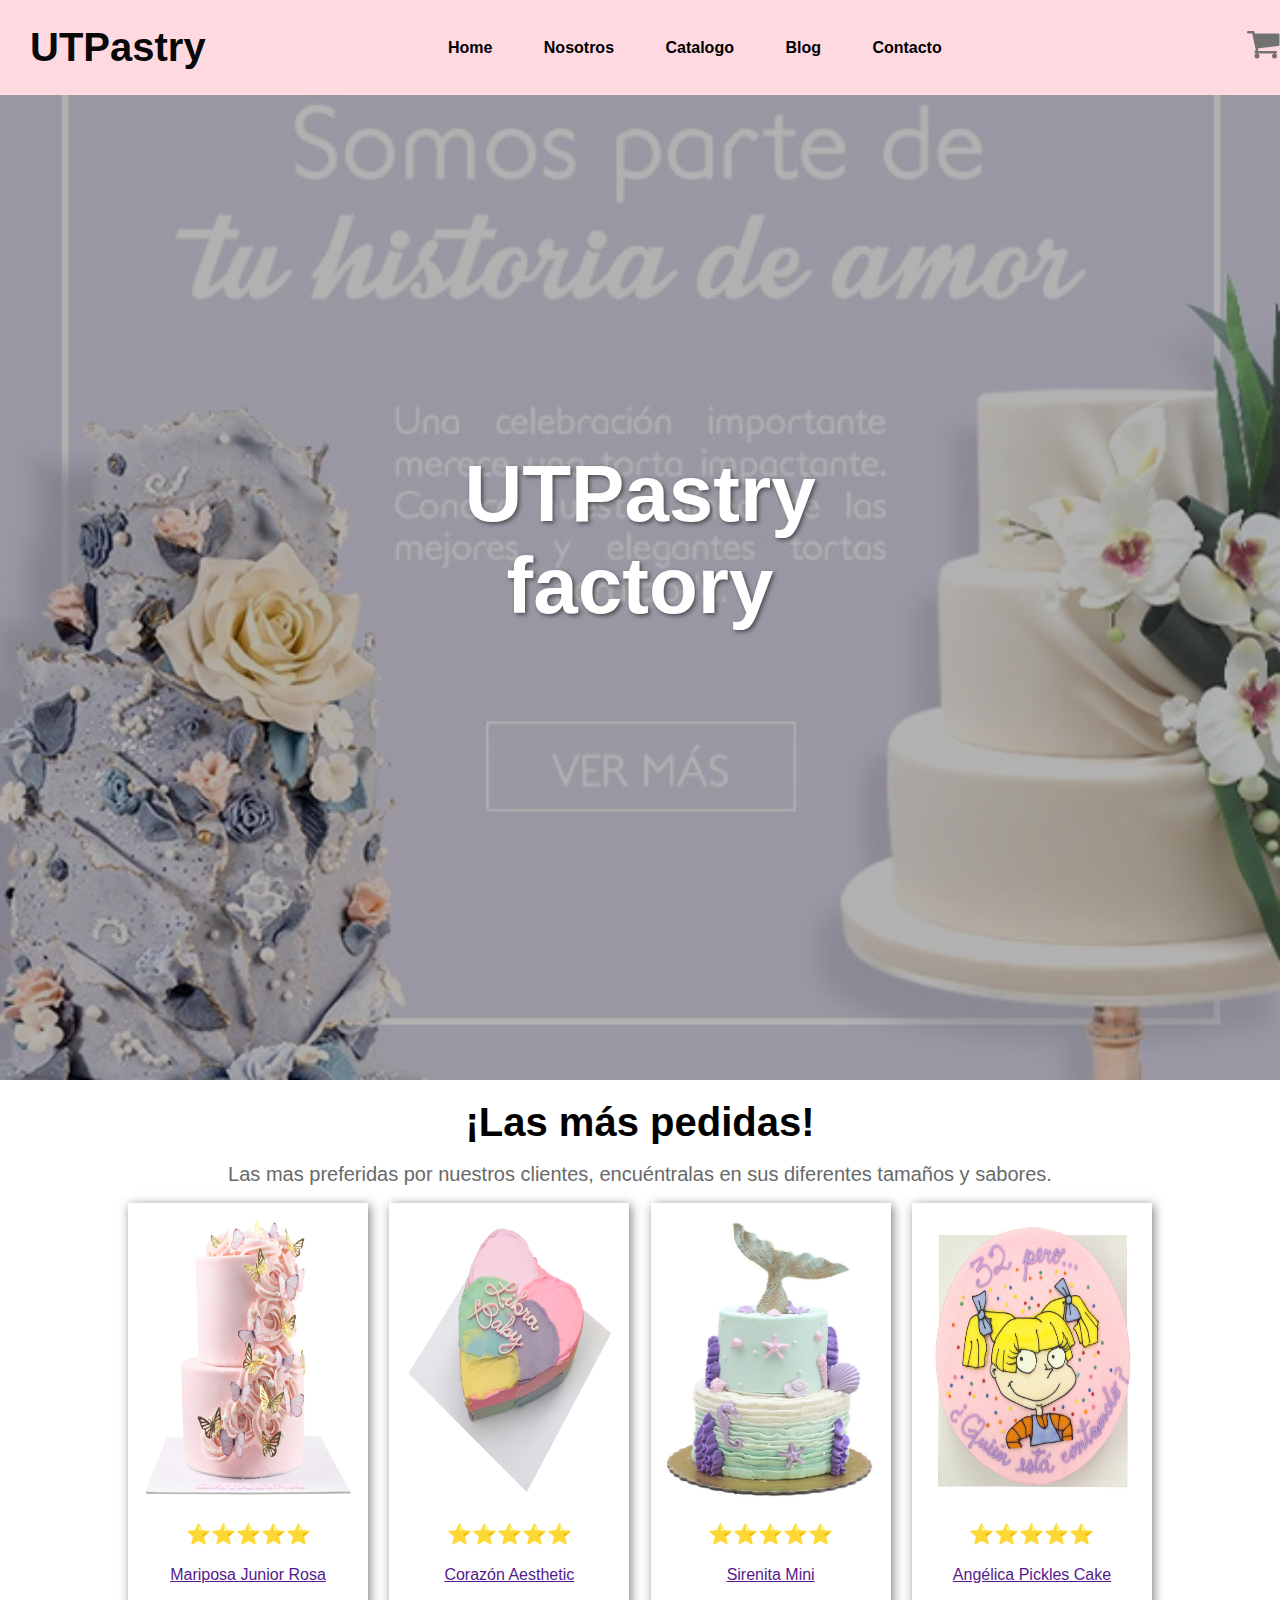
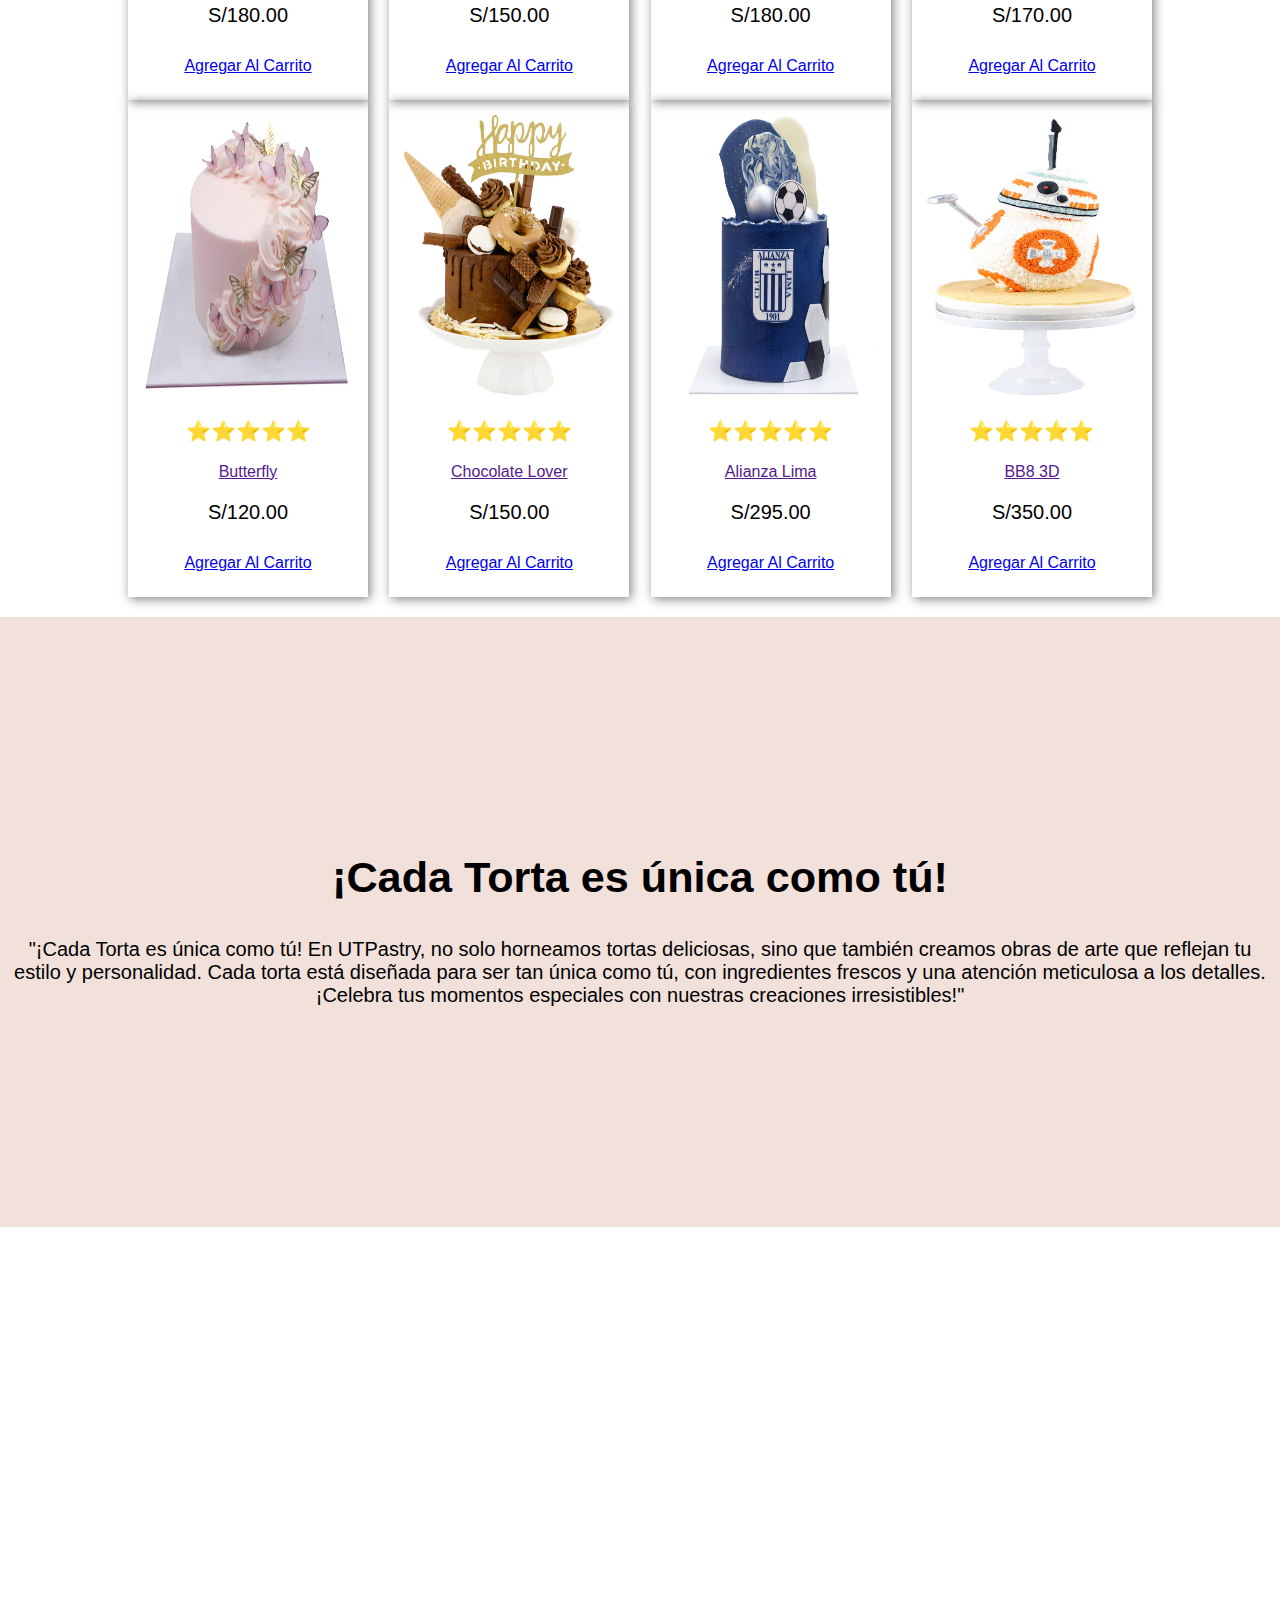
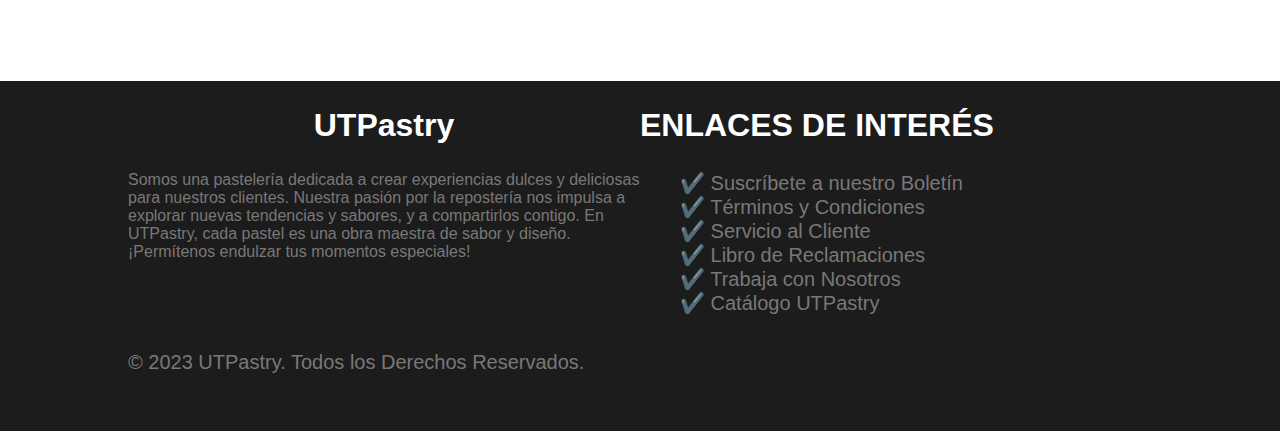
==== index.html @ 8d98a4e3 "first commit" ====
<!DOCTYPE html>
<html lang="es">
<head>
    <meta charset="UTF-8">
    <meta name="viewport" content="width=device-width, initial-scale=1.0">
    <title>UTPastry</title>
    <link rel="stylesheet" href="style.css">
</head>
<body>
    <div id="mensaje"></div>
    <header>
        <div class="container">
            <div><p class="logo">UTPastry</p></div>
            <nav>
                <a href="index.html">Home</a>
                <a href="nostros.html">Nosotros</a>                <a href="catalogo.html">Catalogo</a>
                <a href="blog.html">Blog</a>
                <a href="contacto.html">Contacto</a>
            </nav>
            <div class="two columns u-pull-right">
                <ul>
                    <li class="submenu">
                        <img src="media/cart.png" id="img-carrito"/>
                        <div id="carrito">
                            <table id="lista-carrito" class="u-full-width">
                                <thead>
                                    <tr>
                                        <th>Imagen</th>
                                        <th>Nombre</th>
                                        <th>Precio</th>
                                        <th>Cantidad</th>
                                        <th></th>
                                    </tr>
                                </thead>
                                <tbody></tbody>
                            </table>
    
                            <a href="#" id="vaciar-carrito" class="button u-full-width">Vaciar Carrito</a>
                        </div>
                    </li>
                </ul>
            </div> 
        </div>
    </header> 
    

    <section id="first">
        <div class="container">
            <h1>UTPastry <br>factory</h1>
        </div>
    </section>

    <section id="second">
        <div class="container-second">
            <div id="popular-products">
                <h2>¡Las más pedidas!</h2>
                <br>
                <P>Las mas preferidas por nuestros clientes, encuéntralas en sus diferentes tamaños y sabores.</P>
            </div>
            <nav id="nav-products">
                <div class="caja">
                    <a href="#" class="products">
                        <img src="media/tortas/torta-rosada-mariposas.jpg" alt="" class="cakes">
                    </a>
                    <p>⭐⭐⭐⭐⭐</p>
                    <a href="" class="nombre-torta">Mariposa Junior Rosa</a>
                    <p class="preciaso">S/180.00</p>
                    <a href="#" class="u-full-width button-primary button input agregar-carrito" data-id="1">Agregar Al Carrito</a>
                </div>
                <div class="caja">
                    <a href="#" class="products">
                        <img src="media/tortas/corazon-aestetic.jpg" alt="" class="cakes">
                    </a>
                    <p>⭐⭐⭐⭐⭐</p>
                    <a href="" class="nombre-torta">Corazón Aesthetic</a>
                    <p class="preciaso">S/150.00</p>
                    <a href="#" class="u-full-width button-primary button input agregar-carrito" data-id="2">Agregar Al Carrito</a>
                </div>
                <div class="caja">
                    <a href="#" class="products">
                        <img src="media/tortas/sirenita-mini.jpg" alt="" class="cakes">
                    </a>
                    <p>⭐⭐⭐⭐⭐</p>
                    <a href="" class="nombre-torta">Sirenita Mini</a>
                    <p class="preciaso">S/180.00</p>
                    <a href="#" class="u-full-width button-primary button input agregar-carrito" data-id="3">Agregar Al Carrito</a>
                </div>
                <div class="caja">
                    <a href="#" class="products">
                        <img src="media/tortas/angelica-pickles-cake.jpg" alt="" class="cakes">
                    </a>
                    <p>⭐⭐⭐⭐⭐</p>
                    <a href="" class="nombre-torta">Angélica Pickles Cake</a>
                    <p class="preciaso">S/170.00</p>
                    <a href="#" class="u-full-width button-primary button input agregar-carrito" data-id="4">Agregar Al Carrito</a>
                </div>
                <div class="caja">
                    <a href="#" class="products">
                        <img src="media/tortas/butterfly.jpg" alt="" class="cakes">
                    </a>
                    <p>⭐⭐⭐⭐⭐</p>
                    <a href="" class="nombre-torta">Butterfly</a>
                    <p class="preciaso">S/120.00</p>
                    <a href="#" class="u-full-width button-primary button input agregar-carrito" data-id="5">Agregar Al Carrito</a>
                </div>
                <div class="caja">
                    <a href="#" class="products">
                        <img src="media/tortas/chocolate-lover.jpg" alt="" class="cakes">
                    </a>
                    <p>⭐⭐⭐⭐⭐</p>
                    <a href="" class="nombre-torta">Chocolate Lover</a>
                    <p class="preciaso">S/150.00</p>
                    <a href="#" class="u-full-width button-primary button input agregar-carrito" data-id="6">Agregar Al Carrito</a>
                </div>
                <div class="caja">
                    <a href="#" class="products">
                        <img src="media/tortas/torta-alianza.jpg" alt="" class="cakes">
                    </a>
                    <p>⭐⭐⭐⭐⭐</p>
                    <a href="" class="nombre-torta">Alianza Lima</a>
                    <p class="preciaso">S/295.00</p>
                    <a href="#" class="u-full-width button-primary button input agregar-carrito" data-id="7">Agregar Al Carrito</a>
                </div>
                <div class="caja">
                    <a href="#" class="products">
                        <img src="media/tortas/bb-8.jpg" alt="" class="cakes">
                    </a>
                    <p>⭐⭐⭐⭐⭐</p>
                    <a href="" class="nombre-torta">BB8 3D</a>
                    <p class="preciaso">S/350.00</p>
                    <a href="#" class="u-full-width button-primary button input agregar-carrito" data-id="8">Agregar Al Carrito</a>
                </div>
            </nav>
        </div>
    </section>

    <section id="third">
        <div class="container">
            <div class="img-container"></div>
            <div class="texto">
                <h2>¡Cada Torta es única como tú!</h2>
                <p>"¡Cada Torta es única como tú! En UTPastry, no solo horneamos tortas deliciosas, sino que también creamos obras de arte que reflejan tu estilo y personalidad. Cada torta está diseñada para ser tan única como tú, con ingredientes frescos y una atención meticulosa a los detalles. ¡Celebra tus momentos especiales con nuestras creaciones irresistibles!"</p>
            </div>
        </div>
    </section>

    <section id="map">
        <iframe src="https://www.google.com/maps/embed?pb=!1m18!1m12!1m3!1d15609.383060287677!2d-76.89472409956021!3d-12.019700311437994!2m3!1f0!2f0!3f0!3m2!1i1024!2i768!4f13.1!3m3!1m2!1s0x9105c3c864ac48f5%3A0xed1bde4c798d786e!2sUTP!5e0!3m2!1ses-419!2spe!4v1694564427004!5m2!1ses-419!2spe" width="100%" height="450" style="border:0;" allowfullscreen="" loading="lazy" referrerpolicy="no-referrer-when-downgrade"></iframe>
    </section>

    <footer>
        <div class="container">
            <div id="c1">
                <div id="c1-1">
                    <h2>UTPastry</h2>
                    <p>Somos una pastelería dedicada a crear experiencias dulces y deliciosas para nuestros clientes. Nuestra pasión por la repostería nos impulsa a explorar nuevas tendencias y sabores, y a compartirlos contigo. En UTPastry, cada pastel es una obra maestra de sabor y diseño. ¡Permítenos endulzar tus momentos especiales!</p>
                </div>
                <div id="c1-2">
                    <h2>ENLACES DE INTERÉS</h2>
                    <ul>
                        <li><a href="#">✔️ Suscríbete a nuestro Boletín</a></li>
                        <li><a href="#">✔️ Términos y Condiciones</a></li>
                        <li><a href="#">✔️ Servicio al Cliente</a></li>
                        <li><a href="#">✔️ Libro de Reclamaciones</a></li>
                        <li><a href="#">✔️ Trabaja con Nosotros</a></li>
                        <li><a href="#">✔️ Catálogo UTPastry</a></li>
                    </ul>
                </div>
            </div>
            <div id="c2">
                <p>&copy; 2023 UTPastry. Todos los Derechos Reservados.</p>
            </div>
        </div>
    </footer>

    <script src="js/app.js"></script>
    <script src="menuEffects.js"></script>
    <script src="mensaje.js"></script>
</body>
</html>
---- style.css ----
body{
    font-family: 'Roboto', sans-serif;
    margin: 0;
}

h1{ font-size: 3.5em;
    text-shadow: 2px 2px 4px rgba(0,0,0,0.5);}
h2{ font-size: 2.7em;}
h3{ font-size: 2em;}
p{ font-size: 1.25em;}
ul{ list-style: none;}
li{ font-size: 1.25em;}

button{
    font-size: 1.5em;
    font-weight: bold;
    padding: 10px 30px;
    border-radius: 10px;
    border: 1px solid rgba(0,0,0,0.5);
    box-shadow: 2px 2px 10px rgba(0,0,0,0.5);
    color: white;
    background-color: rosybrown;
}
button:hover{
    background-color: rgb(166, 128, 128)
}
#tortaCantidad{
    font-weight: bold;
}


.submenu {
    position: relative;
}

.submenu #carrito{
    display: none;
}
.submenu:hover #carrito{
    display: block;
    position: absolute;
    right:0;

    top:100%;
    z-index: 1;
    background-color: #FFD9E0;
    padding: 20px;
    min-height: 400px;
    min-width: 300px;
}
.agregar-carrito {
    margin:10px 0;
}
.borrar-curso {
    background-color: red;
    border-radius: 50%;
    padding: 5px 10px;
    text-decoration: none;
    color: white;
    font-weight: bold;
}
.vacio {
    padding: 10px;
    background-color: crimson;
    text-align: center;
    border-radius: 10px;
    color: white;
}

header {
    background-color: #FFD9E0;
    position: fixed;
    top: 0;
    width: 100%;
    z-index: 100;
}

header .logo {
    font-size: 2.5em;
    margin: 0;
    padding: 25px 30px;
    font-weight: bold;
    color: #090909;
}

header .container {
    display: flex;
    flex-direction: row;
    justify-content: space-between;
    align-items: center;
    position: relative;
    z-index: 1;
}

header nav {
    text-align: center;
    padding-bottom: 40px;
    margin-right: 30px;
}
header nav a {
    display: inline-block;
    margin-left: 15px;
    text-decoration: none;
    font-weight: bold;
    color: black;
}

header a {
    padding: 5px 12px;
    text-decoration: none;
    font-weight: bold;
    color: black;
}

header a:hover {
    color: #6F7170;
}

#first{
    display: flex;
    flex-direction: column;
    align-items: center;
    justify-content: center;
    text-align: center;
    height: 90vh;
    background-image: linear-gradient(
        0deg,
        rgba(0,0,0,0.3),
        rgba(0,0,0,0.3)
    )
    ,url(media/fondo3-first.jpg);
    background-repeat: no-repeat;
    background-size: cover;
    background-position: center center;
}
#first h1{
    color: white;
}


/* inicio del codigo reciclado */
#second{
    display: flex;
    justify-content: center;
}

.container-second{
    margin: auto;
    display: flex;
    flex-direction: column;
    width: 80%;
    /* background-color: antiquewhite; */
    padding: 20px;
    justify-content: center;
}

#popular-products{
    /* background-color: darkcyan; */
    display: flex;
    flex-direction: column;
    align-items: center;
}

#popular-products h2{
    font-size: 40px;
    margin: 0;
}

#popular-products p{
    font-size: 20px;
    color: dimgray;
    margin: 0;
    padding-bottom: 17px;

}

#nav-products{
    /* background-color: burlywood; */
    display: flex;
    justify-content: space-between;
    flex-wrap: wrap;
}

.caja{
    display: flex;
    flex-direction: column;
    align-items: center; 
    box-shadow: 2px 2px 10px rgba(0,0,0,0.5);
    padding: 15px;

}   

.cakes{
    height: 280px;
    width: 210px;
}
/* fin del codigo reciclado */



#third .container{
    background-color: #F2E0DB;
    text-align: center;
    padding: 200px 12px;
}

footer{
    background-color: rgb(29,28,28);
    height: 350px;
}
footer p{
    
    color: rgb(120,120,120);
}
footer .container{
    width: 80%;
    margin: auto;
    display: flex;
    flex-direction: column;
}

#c1{
    display: flex;
}
#c1-1{
    width: 50%;
}
#c1-2 li{
    color: rgb(120,120,120);
}
#c1-2 a{
    color: rgb(120,120,120);
    text-decoration: none;
}
#c1 h2{
    text-align: center;
    color: white;
    font-size: 2em;
}
#c1 p{
    font-size: 1em;
}
#c2{
    display: flex;
    justify-content: flex-start;
    background-color: rgb(29,28,28);
}



@media (min-width: 850px){
    header{
        position: fixed;
        width: 100%;
    }

    header .container{
        flex-direction: row;
        justify-content: space-between;
    }
    header nav{
        flex-direction: row;
        padding-bottom: 0;
        padding-right: 30px;
    }
    header nav a{
        justify-content: center;
        padding-right: 20px;
    }
    /* header .logo{
        padding: 0 0 0 20px;
        height: 60px;
    } */


    #first{
        height: 120vh;
        background-position: center bottom;
    }
    #first h1{
        font-size: 5em;
    }
    #first button{
        font-size: 2.5em;
    }
}
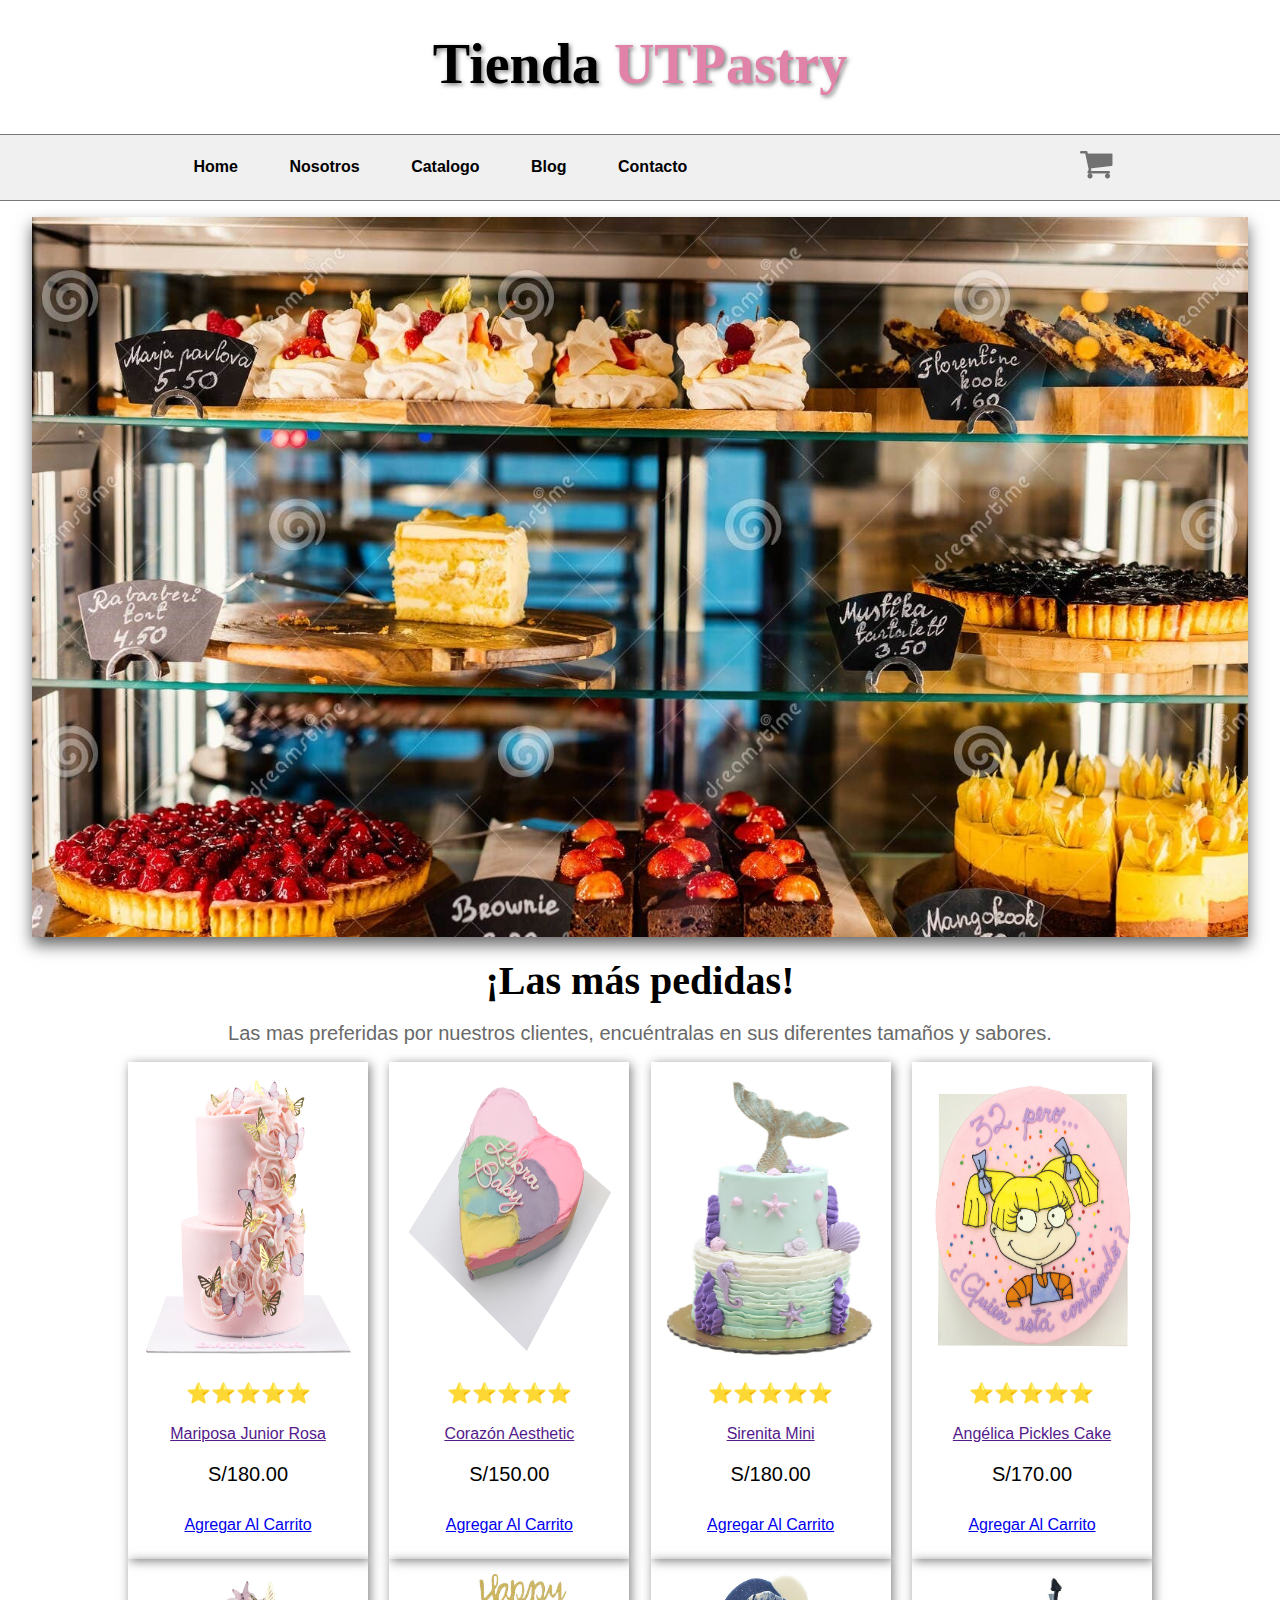
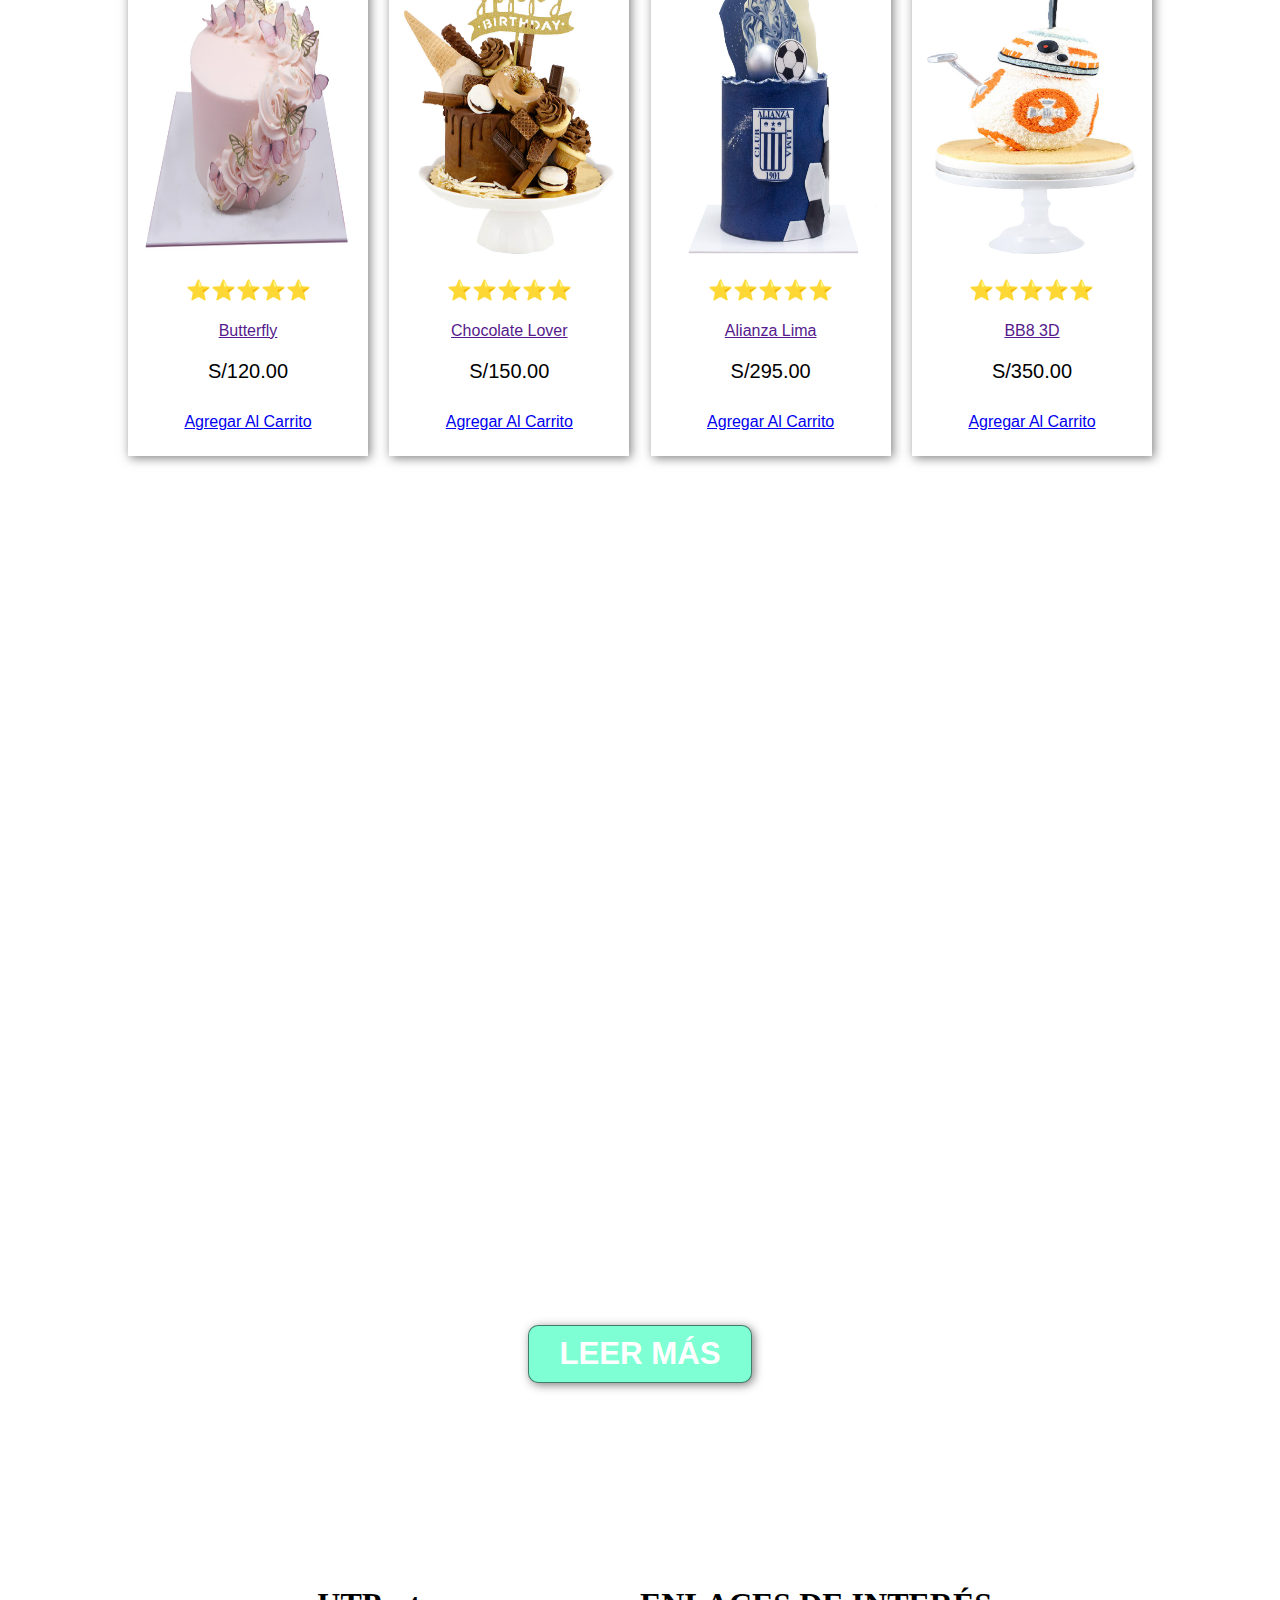
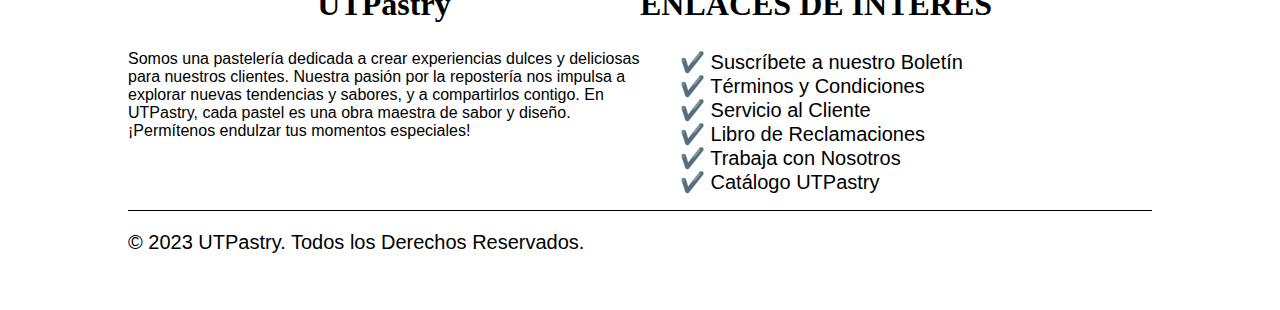
==== commit d098a7dd: "fourth commit" ====
--- a/index.html
+++ b/index.html
@@ -7,13 +7,15 @@
     <link rel="stylesheet" href="style.css">
 </head>
 <body>
-    <div id="mensaje"></div>
     <header>
+        <h1 class="nombre-sitio">Tienda <span> UTPastry </span></h1>
+    </header> 
+    <div id="encabezado">
         <div class="container">
-            <div><p class="logo">UTPastry</p></div>
             <nav>
                 <a href="index.html">Home</a>
-                <a href="nostros.html">Nosotros</a>                <a href="catalogo.html">Catalogo</a>
+                <a href="nostros.html">Nosotros</a>
+                <a href="catalogo.html">Catalogo</a>
                 <a href="blog.html">Blog</a>
                 <a href="contacto.html">Contacto</a>
             </nav>
@@ -41,14 +43,55 @@
                 </ul>
             </div> 
         </div>
-    </header> 
-    
-
-    <section id="first">
-        <div class="container">
-            <h1>UTPastry <br>factory</h1>
-        </div>
-    </section>
+    </div>
+
+    <div id="first">
+        <div class="slides">
+            <div class="slide"><img src="media/exhibicion-1.jpg" alt="Imagen 1"></div>
+            <div class="slide"><img src="media/exhibicion-2.jpg" alt="Imagen 2"></div>
+            <div class="slide"><img src="media/exhibicion-3.jpg" alt="Imagen 3"></div>
+            <div class="slide"><img src="media/panorama-1.jpg" alt="Imagen 3"></div>
+            
+        </div>
+    </div>
+    
+    <script>
+        let currentIndex = 0;
+        const intervalTime = 5000;
+        let slideInterval;
+    
+        function startSlider() {
+            slideInterval = setInterval(() => {
+                nextSlide();
+            }, intervalTime);
+        }
+    
+        function stopSlider() {
+            clearInterval(slideInterval);
+        }
+    
+        function showSlide(index) {
+            const slides = document.querySelector('.slides');
+            const totalSlides = document.querySelectorAll('.slide').length;
+    
+            if (index >= totalSlides) {
+                currentIndex = 0;
+            } else if (index < 0) {
+                currentIndex = totalSlides - 1;
+            } else {
+                currentIndex = index;
+            }
+    
+            const translateValue = -currentIndex * 100 + '%';
+            slides.style.transform = 'translateX(' + translateValue + ')';
+        }
+    
+        function nextSlide() {
+            showSlide(currentIndex + 1);
+        }
+    
+        startSlider();
+    </script>   
 
     <section id="second">
         <div class="container-second">
@@ -133,20 +176,20 @@
             </nav>
         </div>
     </section>
-
-    <section id="third">
-        <div class="container">
-            <div class="img-container"></div>
-            <div class="texto">
-                <h2>¡Cada Torta es única como tú!</h2>
-                <p>"¡Cada Torta es única como tú! En UTPastry, no solo horneamos tortas deliciosas, sino que también creamos obras de arte que reflejan tu estilo y personalidad. Cada torta está diseñada para ser tan única como tú, con ingredientes frescos y una atención meticulosa a los detalles. ¡Celebra tus momentos especiales con nuestras creaciones irresistibles!"</p>
-            </div>
-        </div>
-    </section>
-
     <section id="map">
         <iframe src="https://www.google.com/maps/embed?pb=!1m18!1m12!1m3!1d15609.383060287677!2d-76.89472409956021!3d-12.019700311437994!2m3!1f0!2f0!3f0!3m2!1i1024!2i768!4f13.1!3m3!1m2!1s0x9105c3c864ac48f5%3A0xed1bde4c798d786e!2sUTP!5e0!3m2!1ses-419!2spe!4v1694564427004!5m2!1ses-419!2spe" width="100%" height="450" style="border:0;" allowfullscreen="" loading="lazy" referrerpolicy="no-referrer-when-downgrade"></iframe>
     </section>
+    <section id="third">
+        <div class="container">
+            <div class="texto">
+                <h2>¡Cada Torta es única como tú!</h2>
+                <p>"En el vibrante universo de UTPastry, la repostería no es simplemente una combinación de <br>ingredientes, sino una forma de arte en la que cada creación lleva consigo la esencia de la dedicación y la pasión. <br>Bajo el distintivo nombre "UTPastry", nos enorgullece ofrecer una experiencia única, donde <br>los sabores excepcionales se entrelazan con la creatividad, dando vida a tortas que son <br>auténticas obras maestras comestibles.   "</p>
+                <button>LEER MÁS</button>
+            </div>
+        </div>
+    </section>
+
+    
 
     <footer>
         <div class="container">
@@ -175,6 +218,5 @@
 
     <script src="js/app.js"></script>
     <script src="menuEffects.js"></script>
-    <script src="mensaje.js"></script>
 </body>
 </html>--- a/style.css
+++ b/style.css
@@ -3,9 +3,13 @@
     margin: 0;
 }
 
-h1{ font-size: 3.5em;
-    text-shadow: 2px 2px 4px rgba(0,0,0,0.5);}
-h2{ font-size: 2.7em;}
+h1{ 
+    font-size: 3.5em;
+    text-shadow: 2px 2px 4px rgba(0,0,0,0.5);
+    font-family: 'Dancing Script', cursive;
+}
+h2{ font-size: 2.7em;
+    font-family: 'Dancing Script', cursive;}
 h3{ font-size: 2em;}
 p{ font-size: 1.25em;}
 ul{ list-style: none;}
@@ -19,14 +23,21 @@
     border: 1px solid rgba(0,0,0,0.5);
     box-shadow: 2px 2px 10px rgba(0,0,0,0.5);
     color: white;
-    background-color: rosybrown;
+    background-color: aquamarine;
 }
 button:hover{
-    background-color: rgb(166, 128, 128)
-}
-#tortaCantidad{
-    font-weight: bold;
-}
+    background-color: aqua;
+}
+
+.nombre-sitio {
+    margin-top: 2rem;
+    text-align: center;
+
+}
+.nombre-sitio span {
+    color: #e182a8;
+}
+
 
 
 .submenu {
@@ -43,7 +54,7 @@
 
     top:100%;
     z-index: 1;
-    background-color: #FFD9E0;
+    background-color: rgb(240,240,240);
     padding: 20px;
     min-height: 400px;
     min-width: 300px;
@@ -67,37 +78,30 @@
     color: white;
 }
 
-header {
-    background-color: #FFD9E0;
-    position: fixed;
+#encabezado {
+    background-color: rgb(240,240,240);
     top: 0;
     width: 100%;
     z-index: 100;
-}
-
-header .logo {
-    font-size: 2.5em;
-    margin: 0;
-    padding: 25px 30px;
-    font-weight: bold;
-    color: #090909;
-}
-
-header .container {
+    border-top: .1rem solid rgb(120,120,120);
+    border-bottom: .1rem solid rgb(120,120,120);
+
+}
+
+
+#encabezado .container {
     display: flex;
     flex-direction: row;
-    justify-content: space-between;
+    justify-content: space-around;
     align-items: center;
     position: relative;
     z-index: 1;
 }
 
-header nav {
-    text-align: center;
-    padding-bottom: 40px;
-    margin-right: 30px;
-}
-header nav a {
+#encabezado nav {
+    text-align: center;
+}
+#encabezado nav a {
     display: inline-block;
     margin-left: 15px;
     text-decoration: none;
@@ -105,37 +109,42 @@
     color: black;
 }
 
-header a {
+#encabezado a {
     padding: 5px 12px;
     text-decoration: none;
     font-weight: bold;
     color: black;
 }
 
-header a:hover {
+#encabezado a:hover {
     color: #6F7170;
 }
 
-#first{
-    display: flex;
-    flex-direction: column;
-    align-items: center;
-    justify-content: center;
-    text-align: center;
-    height: 90vh;
-    background-image: linear-gradient(
-        0deg,
-        rgba(0,0,0,0.3),
-        rgba(0,0,0,0.3)
-    )
-    ,url(media/fondo3-first.jpg);
-    background-repeat: no-repeat;
-    background-size: cover;
-    background-position: center center;
-}
-#first h1{
-    color: white;
-}
+#first {
+            background-size: 100% 100%;
+            position: relative;
+            overflow: hidden;
+            height: 80vh;
+            width: 95%;
+            margin: auto;
+            margin-top: 1rem !important;
+            box-shadow: 0px 8px 15px rgba(0, 0, 0, 0.6);
+        }
+
+        .slides {
+            display: flex;
+            transition: transform 0.5s ease-in-out;
+        }
+
+        .slide {
+            min-width: 100%;
+            box-sizing: border-box;
+        }
+
+        img {
+            width: 100%;
+            height: auto;
+        }
 
 
 /* inicio del codigo reciclado */
@@ -149,13 +158,11 @@
     display: flex;
     flex-direction: column;
     width: 80%;
-    /* background-color: antiquewhite; */
     padding: 20px;
     justify-content: center;
 }
 
 #popular-products{
-    /* background-color: darkcyan; */
     display: flex;
     flex-direction: column;
     align-items: center;
@@ -175,7 +182,6 @@
 }
 
 #nav-products{
-    /* background-color: burlywood; */
     display: flex;
     justify-content: space-between;
     flex-wrap: wrap;
@@ -199,18 +205,39 @@
 
 
 #third .container{
-    background-color: #F2E0DB;
-    text-align: center;
-    padding: 200px 12px;
+    position: relative;
+    width: 100%;
+    height: 70vh;
+    background-image: linear-gradient(
+        0deg,
+        rgba(0,0,0,0.1),
+        rgba(0,0,0,0.1)
+        )
+        ,url(media/exhibicion-4.jpg);
+    background-repeat: no-repeat;
+    background-size: cover;
+    background-position: center center;
+    background-attachment: fixed;
+    overflow: hidden;
+    text-align: center;
+    
+}
+#third .texto{
+    font-size:  1.3em;
+    display: flex;
+    color: white;
+    flex-direction: column;
+    align-items: center;
 }
 
 footer{
-    background-color: rgb(29,28,28);
     height: 350px;
 }
+footer h2{
+    color: black !important;
+}
 footer p{
-    
-    color: rgb(120,120,120);
+    color: black;
 }
 footer .container{
     width: 80%;
@@ -229,7 +256,7 @@
     color: rgb(120,120,120);
 }
 #c1-2 a{
-    color: rgb(120,120,120);
+    color: black;
     text-decoration: none;
 }
 #c1 h2{
@@ -241,42 +268,32 @@
     font-size: 1em;
 }
 #c2{
+    border-top: .1rem solid black;
     display: flex;
     justify-content: flex-start;
-    background-color: rgb(29,28,28);
 }
 
 
 
 @media (min-width: 850px){
-    header{
-        position: fixed;
+    #encabezado{
         width: 100%;
     }
 
-    header .container{
+    #encabezado .container{
         flex-direction: row;
-        justify-content: space-between;
-    }
-    header nav{
+        justify-content: space-around;
+    }
+    #encabezado nav{
         flex-direction: row;
-        padding-bottom: 0;
-        padding-right: 30px;
-    }
-    header nav a{
+    }
+    #encabezado nav a{
         justify-content: center;
         padding-right: 20px;
     }
-    /* header .logo{
-        padding: 0 0 0 20px;
-        height: 60px;
-    } */
-
-
-    #first{
-        height: 120vh;
-        background-position: center bottom;
-    }
+
+
+    
     #first h1{
         font-size: 5em;
     }
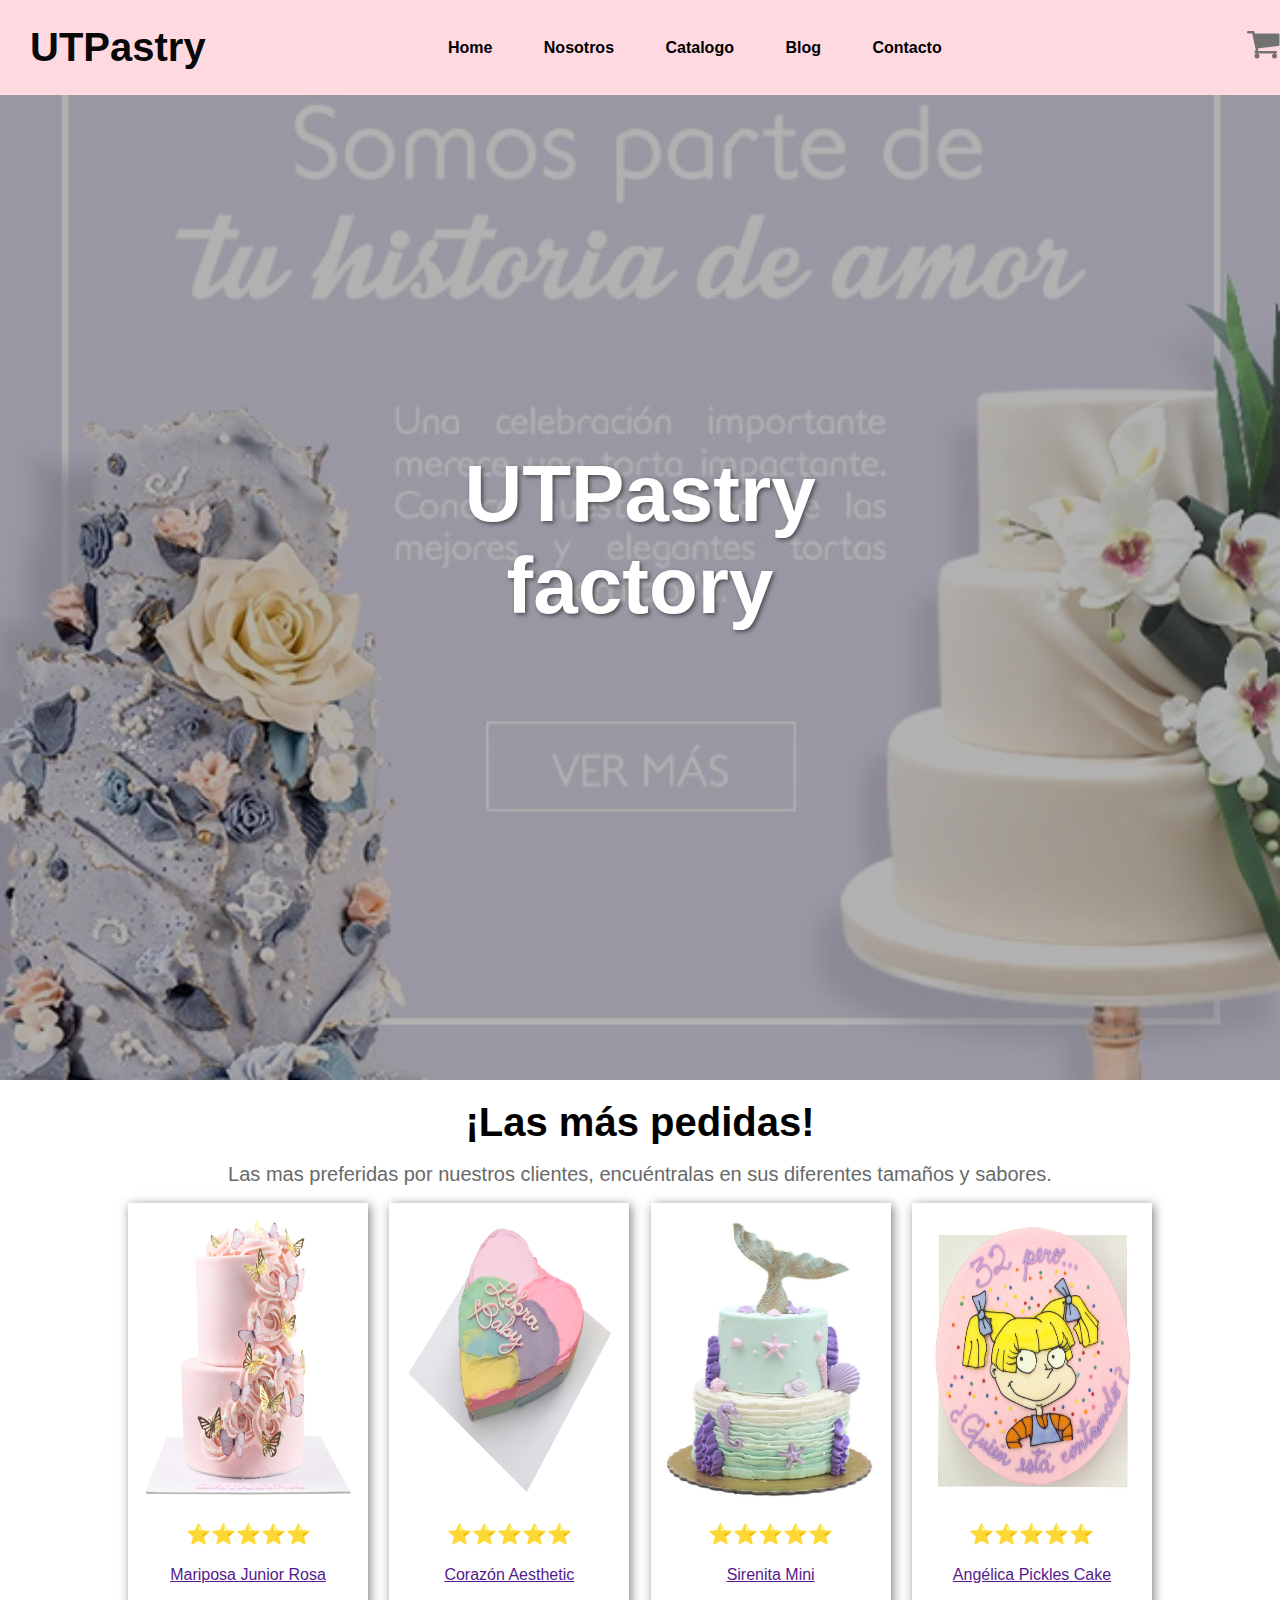
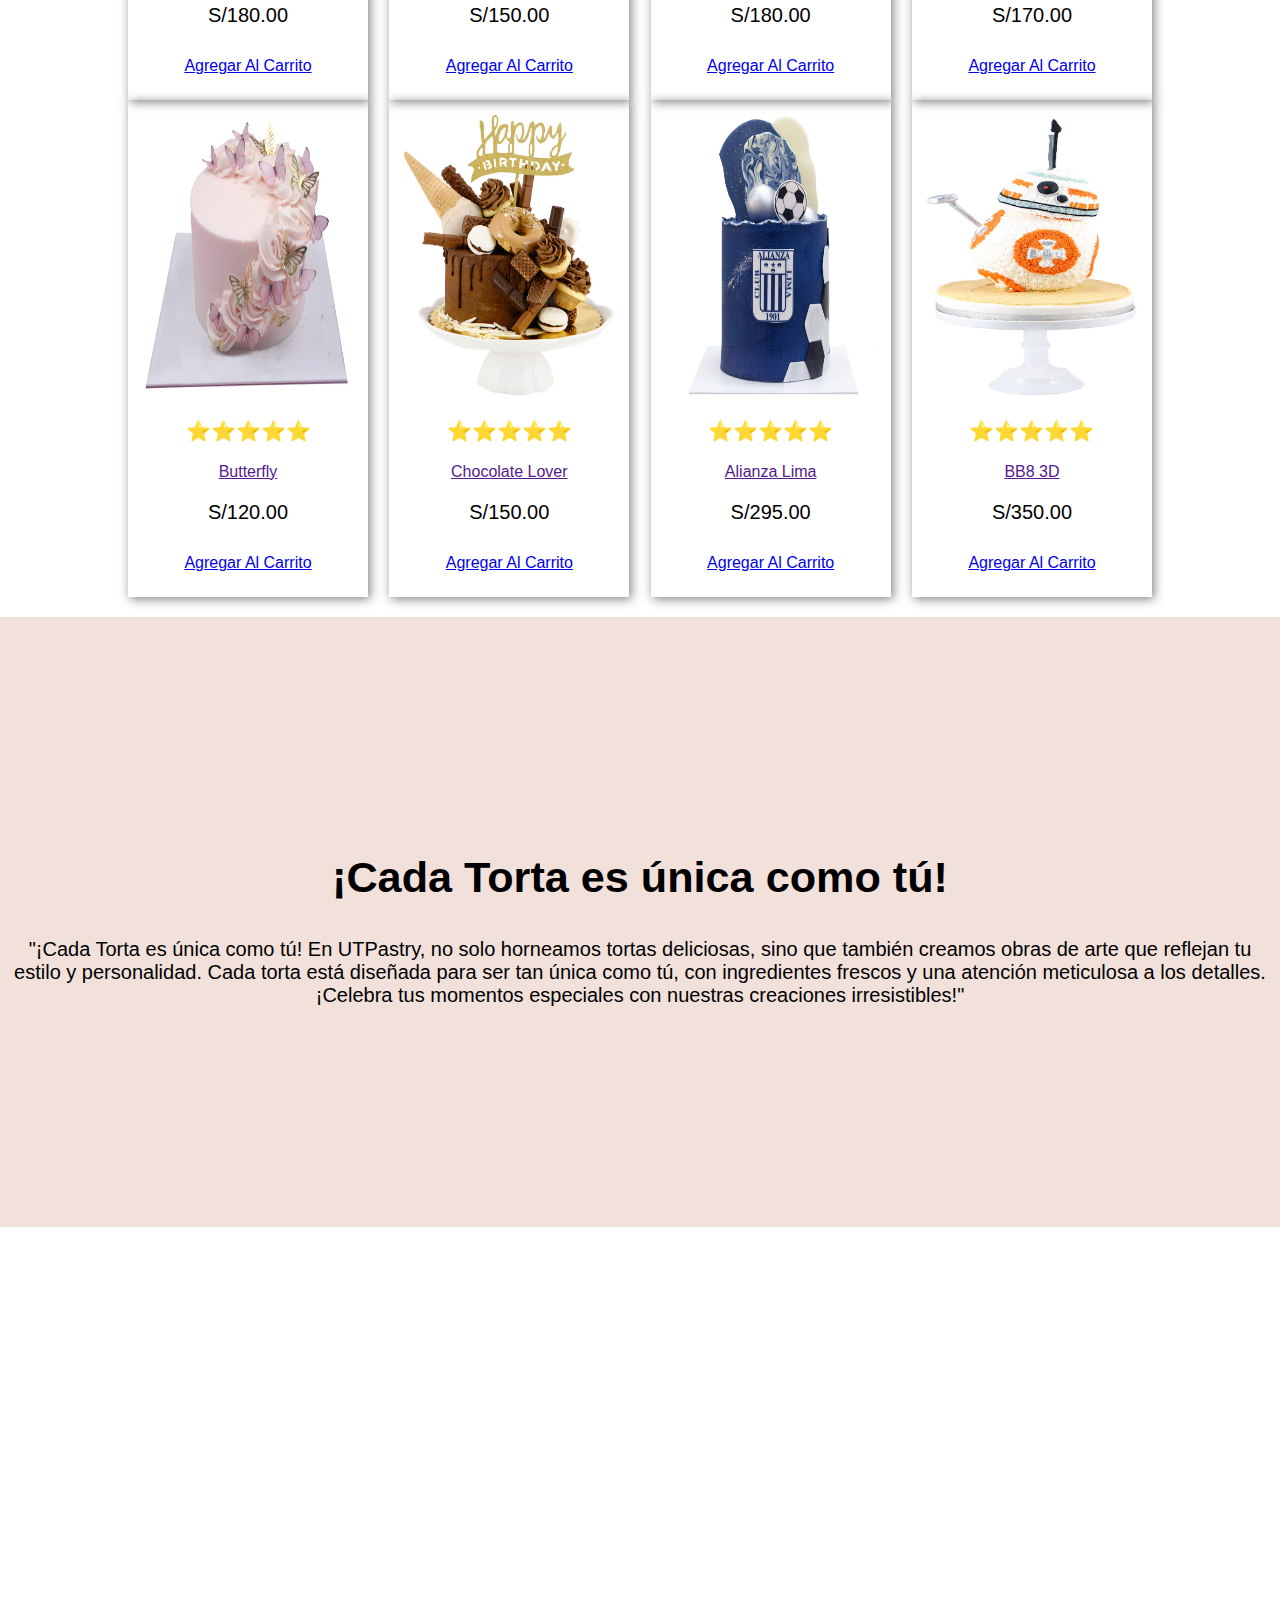
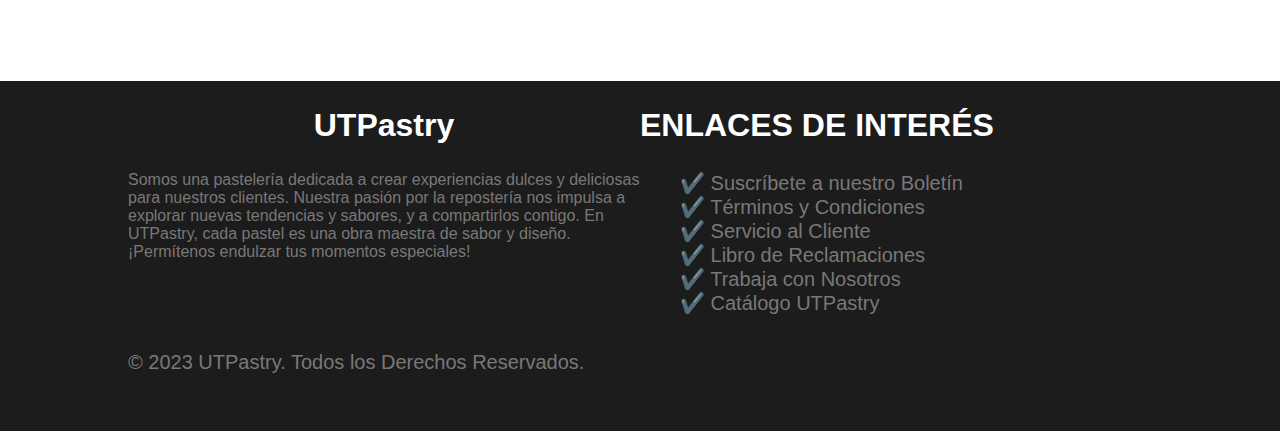
==== commit 84d82baf: "Revert "Merge branch 'master' of https://github.com/StevenCiri/Taller-ProgramacionWeb-utp"" ====
--- a/index.html
+++ b/index.html
@@ -7,15 +7,13 @@
     <link rel="stylesheet" href="style.css">
 </head>
 <body>
+    <div id="mensaje"></div>
     <header>
-        <h1 class="nombre-sitio">Tienda <span> UTPastry </span></h1>
-    </header> 
-    <div id="encabezado">
         <div class="container">
+            <div><p class="logo">UTPastry</p></div>
             <nav>
                 <a href="index.html">Home</a>
-                <a href="nostros.html">Nosotros</a>
-                <a href="catalogo.html">Catalogo</a>
+                <a href="nostros.html">Nosotros</a>                <a href="catalogo.html">Catalogo</a>
                 <a href="blog.html">Blog</a>
                 <a href="contacto.html">Contacto</a>
             </nav>
@@ -43,55 +41,14 @@
                 </ul>
             </div> 
         </div>
-    </div>
+    </header> 
+    
 
-    <div id="first">
-        <div class="slides">
-            <div class="slide"><img src="media/exhibicion-1.jpg" alt="Imagen 1"></div>
-            <div class="slide"><img src="media/exhibicion-2.jpg" alt="Imagen 2"></div>
-            <div class="slide"><img src="media/exhibicion-3.jpg" alt="Imagen 3"></div>
-            <div class="slide"><img src="media/panorama-1.jpg" alt="Imagen 3"></div>
-            
+    <section id="first">
+        <div class="container">
+            <h1>UTPastry <br>factory</h1>
         </div>
-    </div>
-    
-    <script>
-        let currentIndex = 0;
-        const intervalTime = 5000;
-        let slideInterval;
-    
-        function startSlider() {
-            slideInterval = setInterval(() => {
-                nextSlide();
-            }, intervalTime);
-        }
-    
-        function stopSlider() {
-            clearInterval(slideInterval);
-        }
-    
-        function showSlide(index) {
-            const slides = document.querySelector('.slides');
-            const totalSlides = document.querySelectorAll('.slide').length;
-    
-            if (index >= totalSlides) {
-                currentIndex = 0;
-            } else if (index < 0) {
-                currentIndex = totalSlides - 1;
-            } else {
-                currentIndex = index;
-            }
-    
-            const translateValue = -currentIndex * 100 + '%';
-            slides.style.transform = 'translateX(' + translateValue + ')';
-        }
-    
-        function nextSlide() {
-            showSlide(currentIndex + 1);
-        }
-    
-        startSlider();
-    </script>   
+    </section>
 
     <section id="second">
         <div class="container-second">
@@ -176,20 +133,20 @@
             </nav>
         </div>
     </section>
-    <section id="map">
-        <iframe src="https://www.google.com/maps/embed?pb=!1m18!1m12!1m3!1d15609.383060287677!2d-76.89472409956021!3d-12.019700311437994!2m3!1f0!2f0!3f0!3m2!1i1024!2i768!4f13.1!3m3!1m2!1s0x9105c3c864ac48f5%3A0xed1bde4c798d786e!2sUTP!5e0!3m2!1ses-419!2spe!4v1694564427004!5m2!1ses-419!2spe" width="100%" height="450" style="border:0;" allowfullscreen="" loading="lazy" referrerpolicy="no-referrer-when-downgrade"></iframe>
-    </section>
+
     <section id="third">
         <div class="container">
+            <div class="img-container"></div>
             <div class="texto">
                 <h2>¡Cada Torta es única como tú!</h2>
-                <p>"En el vibrante universo de UTPastry, la repostería no es simplemente una combinación de <br>ingredientes, sino una forma de arte en la que cada creación lleva consigo la esencia de la dedicación y la pasión. <br>Bajo el distintivo nombre "UTPastry", nos enorgullece ofrecer una experiencia única, donde <br>los sabores excepcionales se entrelazan con la creatividad, dando vida a tortas que son <br>auténticas obras maestras comestibles.   "</p>
-                <button>LEER MÁS</button>
+                <p>"¡Cada Torta es única como tú! En UTPastry, no solo horneamos tortas deliciosas, sino que también creamos obras de arte que reflejan tu estilo y personalidad. Cada torta está diseñada para ser tan única como tú, con ingredientes frescos y una atención meticulosa a los detalles. ¡Celebra tus momentos especiales con nuestras creaciones irresistibles!"</p>
             </div>
         </div>
     </section>
 
-    
+    <section id="map">
+        <iframe src="https://www.google.com/maps/embed?pb=!1m18!1m12!1m3!1d15609.383060287677!2d-76.89472409956021!3d-12.019700311437994!2m3!1f0!2f0!3f0!3m2!1i1024!2i768!4f13.1!3m3!1m2!1s0x9105c3c864ac48f5%3A0xed1bde4c798d786e!2sUTP!5e0!3m2!1ses-419!2spe!4v1694564427004!5m2!1ses-419!2spe" width="100%" height="450" style="border:0;" allowfullscreen="" loading="lazy" referrerpolicy="no-referrer-when-downgrade"></iframe>
+    </section>
 
     <footer>
         <div class="container">
@@ -218,5 +175,6 @@
 
     <script src="js/app.js"></script>
     <script src="menuEffects.js"></script>
+    <script src="mensaje.js"></script>
 </body>
 </html>--- a/style.css
+++ b/style.css
@@ -3,13 +3,9 @@
     margin: 0;
 }
 
-h1{ 
-    font-size: 3.5em;
-    text-shadow: 2px 2px 4px rgba(0,0,0,0.5);
-    font-family: 'Dancing Script', cursive;
-}
-h2{ font-size: 2.7em;
-    font-family: 'Dancing Script', cursive;}
+h1{ font-size: 3.5em;
+    text-shadow: 2px 2px 4px rgba(0,0,0,0.5);}
+h2{ font-size: 2.7em;}
 h3{ font-size: 2em;}
 p{ font-size: 1.25em;}
 ul{ list-style: none;}
@@ -23,21 +19,14 @@
     border: 1px solid rgba(0,0,0,0.5);
     box-shadow: 2px 2px 10px rgba(0,0,0,0.5);
     color: white;
-    background-color: aquamarine;
+    background-color: rosybrown;
 }
 button:hover{
-    background-color: aqua;
-}
-
-.nombre-sitio {
-    margin-top: 2rem;
-    text-align: center;
-
-}
-.nombre-sitio span {
-    color: #e182a8;
-}
-
+    background-color: rgb(166, 128, 128)
+}
+#tortaCantidad{
+    font-weight: bold;
+}
 
 
 .submenu {
@@ -54,7 +43,7 @@
 
     top:100%;
     z-index: 1;
-    background-color: rgb(240,240,240);
+    background-color: #FFD9E0;
     padding: 20px;
     min-height: 400px;
     min-width: 300px;
@@ -78,30 +67,37 @@
     color: white;
 }
 
-#encabezado {
-    background-color: rgb(240,240,240);
+header {
+    background-color: #FFD9E0;
+    position: fixed;
     top: 0;
     width: 100%;
     z-index: 100;
-    border-top: .1rem solid rgb(120,120,120);
-    border-bottom: .1rem solid rgb(120,120,120);
-
-}
-
-
-#encabezado .container {
+}
+
+header .logo {
+    font-size: 2.5em;
+    margin: 0;
+    padding: 25px 30px;
+    font-weight: bold;
+    color: #090909;
+}
+
+header .container {
     display: flex;
     flex-direction: row;
-    justify-content: space-around;
+    justify-content: space-between;
     align-items: center;
     position: relative;
     z-index: 1;
 }
 
-#encabezado nav {
-    text-align: center;
-}
-#encabezado nav a {
+header nav {
+    text-align: center;
+    padding-bottom: 40px;
+    margin-right: 30px;
+}
+header nav a {
     display: inline-block;
     margin-left: 15px;
     text-decoration: none;
@@ -109,42 +105,37 @@
     color: black;
 }
 
-#encabezado a {
+header a {
     padding: 5px 12px;
     text-decoration: none;
     font-weight: bold;
     color: black;
 }
 
-#encabezado a:hover {
+header a:hover {
     color: #6F7170;
 }
 
-#first {
-            background-size: 100% 100%;
-            position: relative;
-            overflow: hidden;
-            height: 80vh;
-            width: 95%;
-            margin: auto;
-            margin-top: 1rem !important;
-            box-shadow: 0px 8px 15px rgba(0, 0, 0, 0.6);
-        }
-
-        .slides {
-            display: flex;
-            transition: transform 0.5s ease-in-out;
-        }
-
-        .slide {
-            min-width: 100%;
-            box-sizing: border-box;
-        }
-
-        img {
-            width: 100%;
-            height: auto;
-        }
+#first{
+    display: flex;
+    flex-direction: column;
+    align-items: center;
+    justify-content: center;
+    text-align: center;
+    height: 90vh;
+    background-image: linear-gradient(
+        0deg,
+        rgba(0,0,0,0.3),
+        rgba(0,0,0,0.3)
+    )
+    ,url(media/fondo3-first.jpg);
+    background-repeat: no-repeat;
+    background-size: cover;
+    background-position: center center;
+}
+#first h1{
+    color: white;
+}
 
 
 /* inicio del codigo reciclado */
@@ -158,11 +149,13 @@
     display: flex;
     flex-direction: column;
     width: 80%;
+    /* background-color: antiquewhite; */
     padding: 20px;
     justify-content: center;
 }
 
 #popular-products{
+    /* background-color: darkcyan; */
     display: flex;
     flex-direction: column;
     align-items: center;
@@ -182,6 +175,7 @@
 }
 
 #nav-products{
+    /* background-color: burlywood; */
     display: flex;
     justify-content: space-between;
     flex-wrap: wrap;
@@ -205,39 +199,18 @@
 
 
 #third .container{
-    position: relative;
-    width: 100%;
-    height: 70vh;
-    background-image: linear-gradient(
-        0deg,
-        rgba(0,0,0,0.1),
-        rgba(0,0,0,0.1)
-        )
-        ,url(media/exhibicion-4.jpg);
-    background-repeat: no-repeat;
-    background-size: cover;
-    background-position: center center;
-    background-attachment: fixed;
-    overflow: hidden;
-    text-align: center;
+    background-color: #F2E0DB;
+    text-align: center;
+    padding: 200px 12px;
+}
+
+footer{
+    background-color: rgb(29,28,28);
+    height: 350px;
+}
+footer p{
     
-}
-#third .texto{
-    font-size:  1.3em;
-    display: flex;
-    color: white;
-    flex-direction: column;
-    align-items: center;
-}
-
-footer{
-    height: 350px;
-}
-footer h2{
-    color: black !important;
-}
-footer p{
-    color: black;
+    color: rgb(120,120,120);
 }
 footer .container{
     width: 80%;
@@ -256,7 +229,7 @@
     color: rgb(120,120,120);
 }
 #c1-2 a{
-    color: black;
+    color: rgb(120,120,120);
     text-decoration: none;
 }
 #c1 h2{
@@ -268,32 +241,42 @@
     font-size: 1em;
 }
 #c2{
-    border-top: .1rem solid black;
     display: flex;
     justify-content: flex-start;
+    background-color: rgb(29,28,28);
 }
 
 
 
 @media (min-width: 850px){
-    #encabezado{
+    header{
+        position: fixed;
         width: 100%;
     }
 
-    #encabezado .container{
+    header .container{
         flex-direction: row;
-        justify-content: space-around;
-    }
-    #encabezado nav{
+        justify-content: space-between;
+    }
+    header nav{
         flex-direction: row;
-    }
-    #encabezado nav a{
+        padding-bottom: 0;
+        padding-right: 30px;
+    }
+    header nav a{
         justify-content: center;
         padding-right: 20px;
     }
-
-
-    
+    /* header .logo{
+        padding: 0 0 0 20px;
+        height: 60px;
+    } */
+
+
+    #first{
+        height: 120vh;
+        background-position: center bottom;
+    }
     #first h1{
         font-size: 5em;
     }
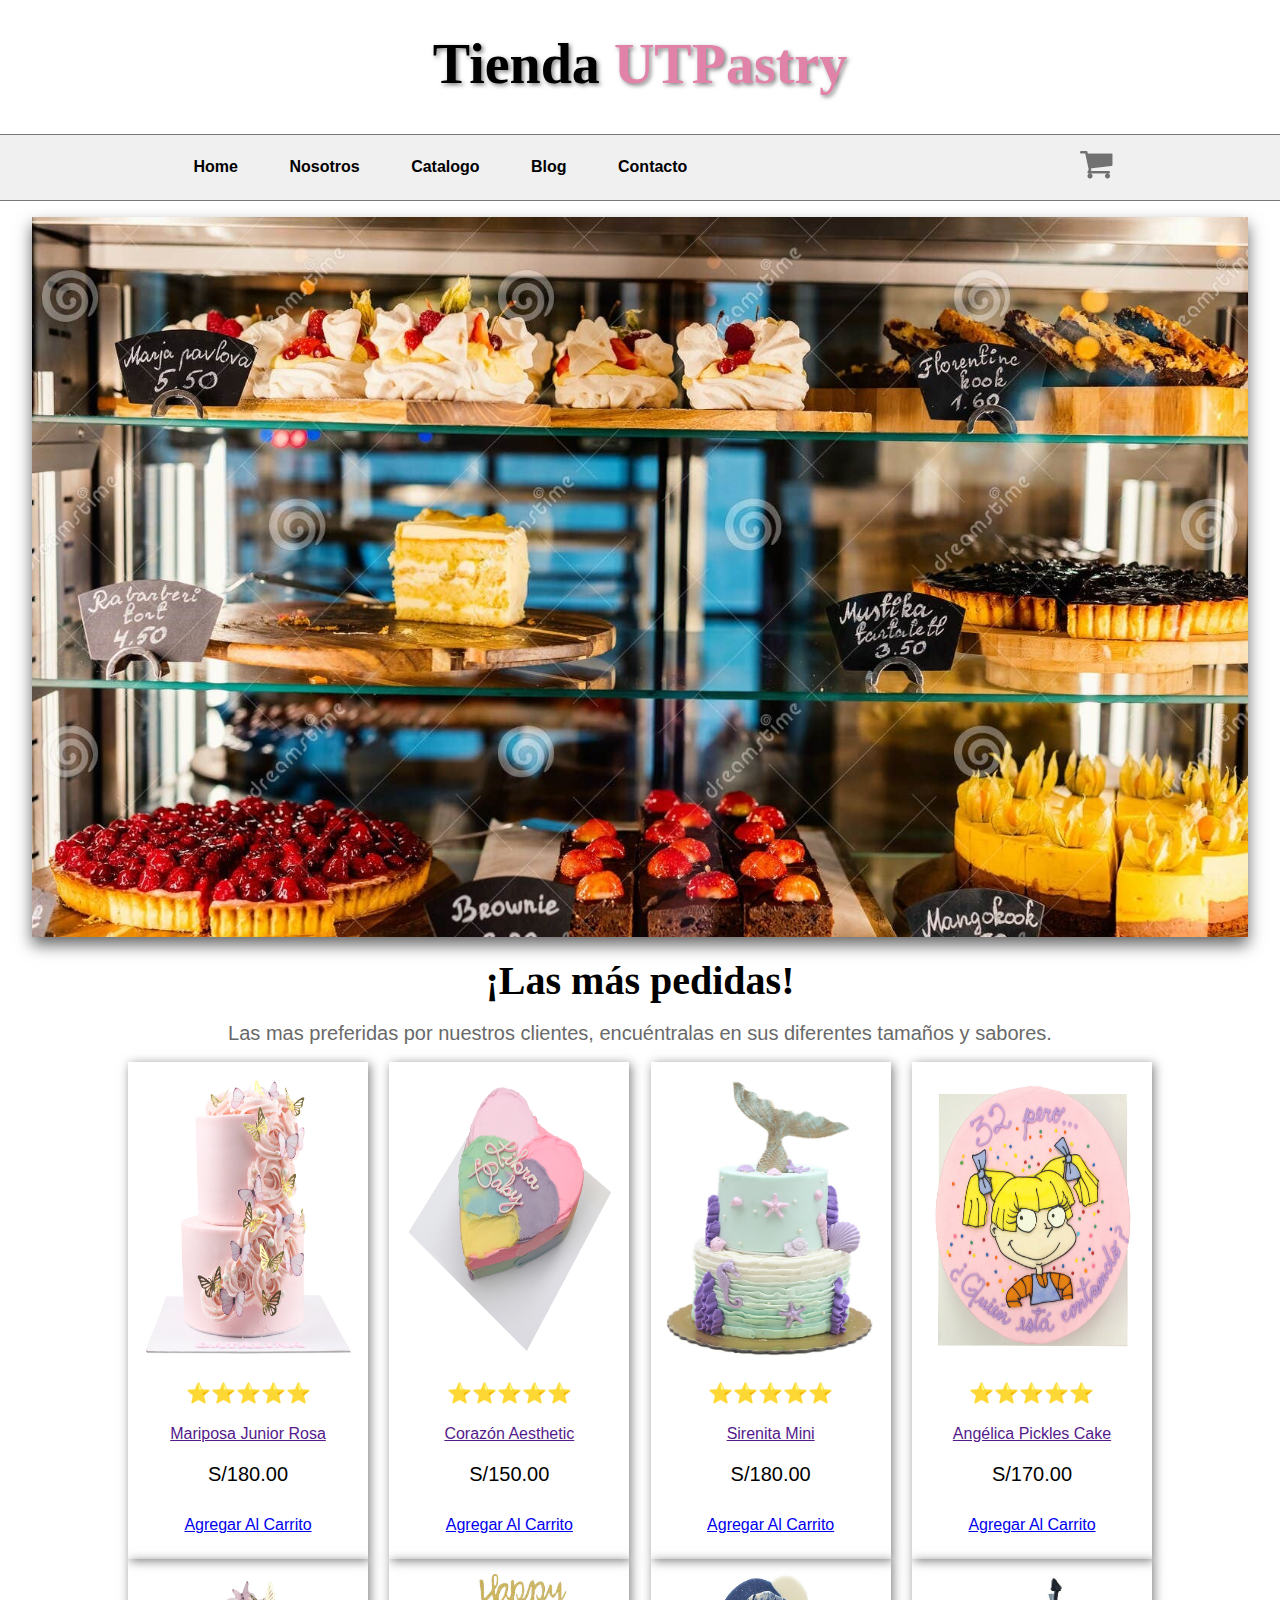
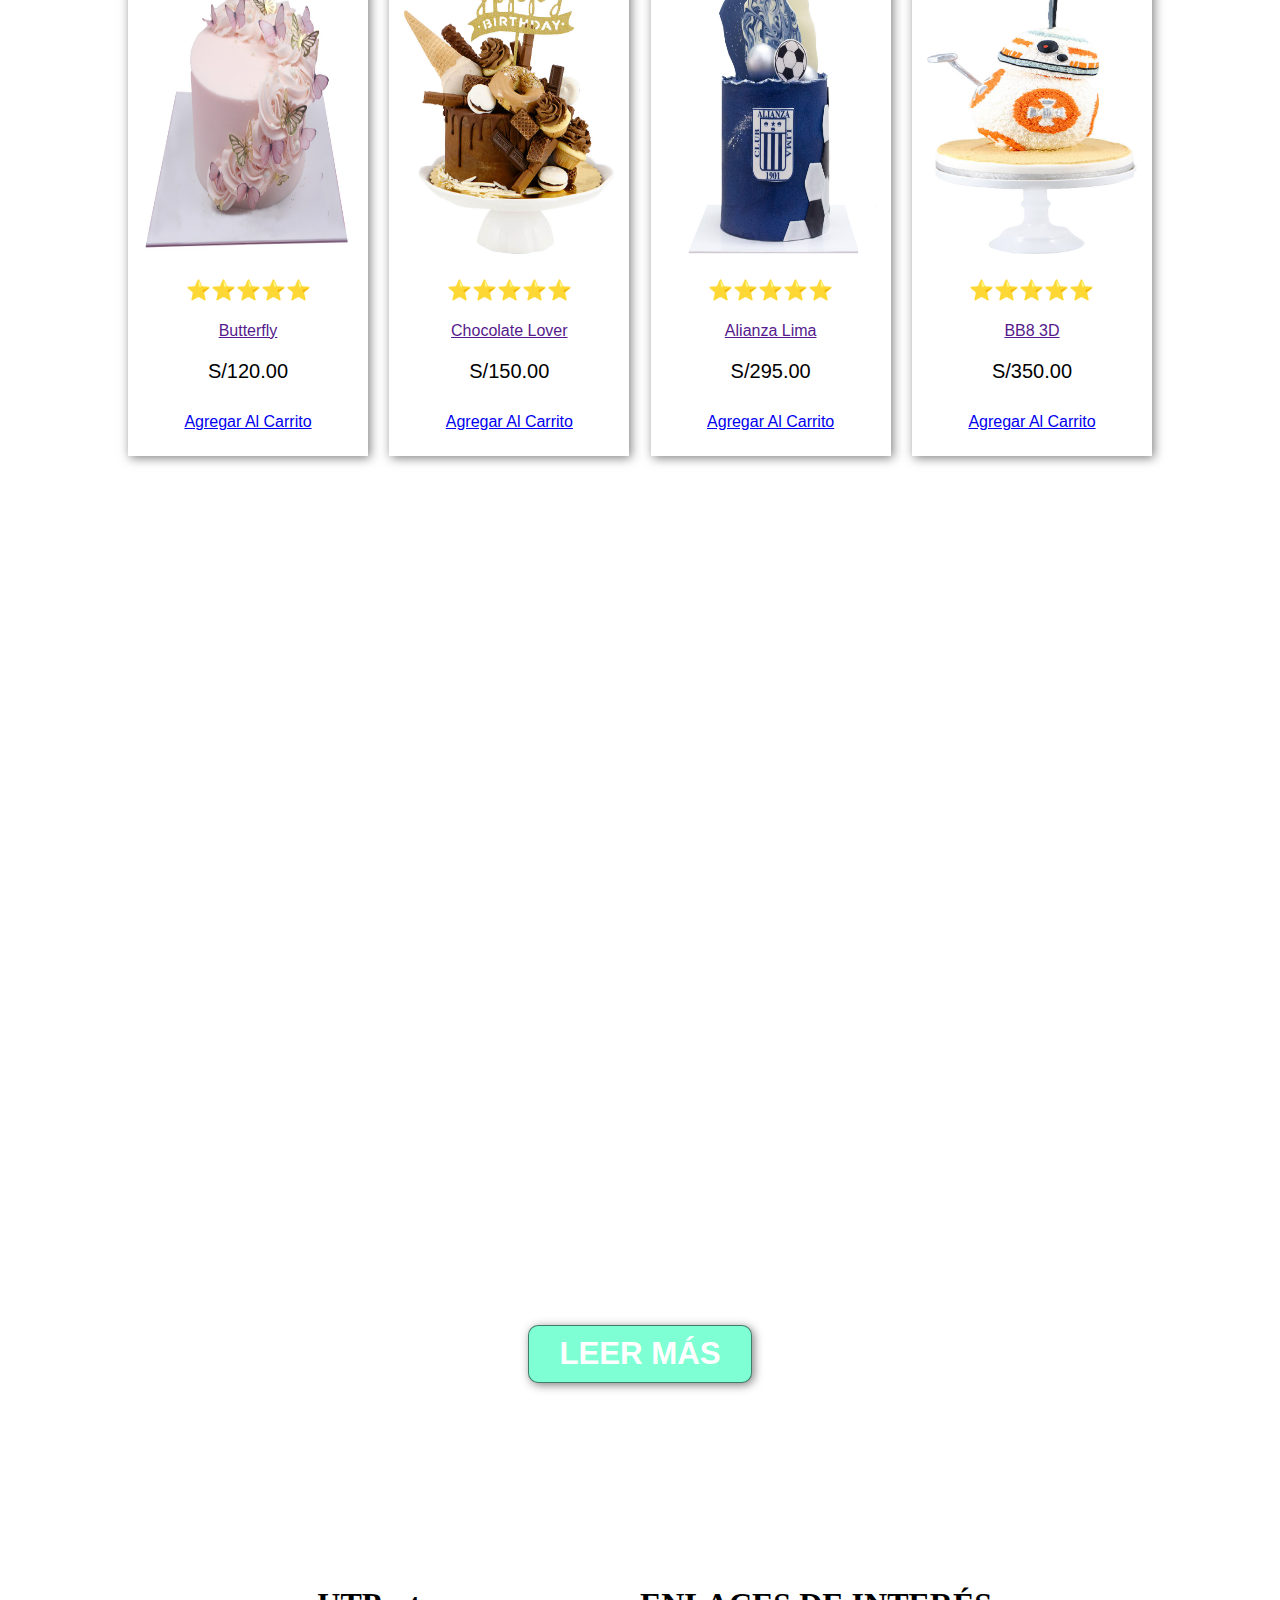
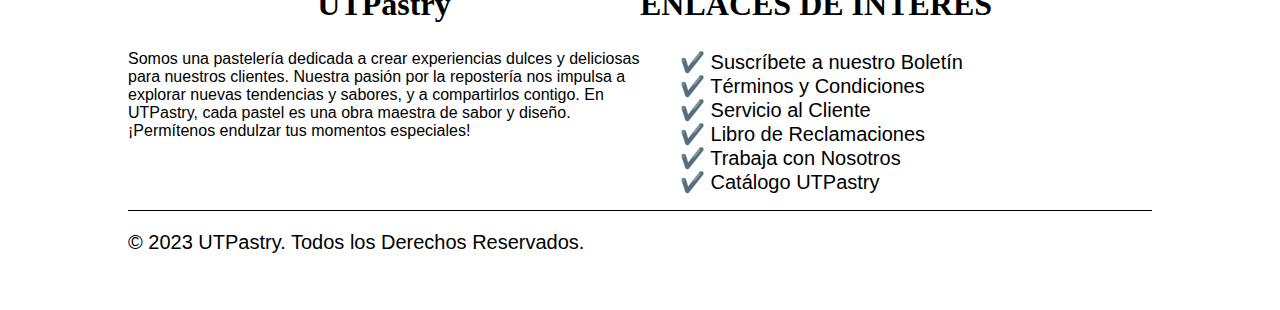
==== commit 7f38dfb8: "other last commit xd" ====
--- a/index.html
+++ b/index.html
@@ -7,13 +7,15 @@
     <link rel="stylesheet" href="style.css">
 </head>
 <body>
-    <div id="mensaje"></div>
     <header>
+        <h1 class="nombre-sitio">Tienda <span> UTPastry </span></h1>
+    </header> 
+    <div id="encabezado">
         <div class="container">
-            <div><p class="logo">UTPastry</p></div>
             <nav>
                 <a href="index.html">Home</a>
-                <a href="nostros.html">Nosotros</a>                <a href="catalogo.html">Catalogo</a>
+                <a href="nostros.html">Nosotros</a>
+                <a href="catalogo.html">Catalogo</a>
                 <a href="blog.html">Blog</a>
                 <a href="contacto.html">Contacto</a>
             </nav>
@@ -41,14 +43,55 @@
                 </ul>
             </div> 
         </div>
-    </header> 
-    
-
-    <section id="first">
-        <div class="container">
-            <h1>UTPastry <br>factory</h1>
-        </div>
-    </section>
+    </div>
+
+    <div id="first">
+        <div class="slides">
+            <div class="slide"><img src="media/exhibicion-1.jpg" alt="Imagen 1"></div>
+            <div class="slide"><img src="media/exhibicion-2.jpg" alt="Imagen 2"></div>
+            <div class="slide"><img src="media/exhibicion-3.jpg" alt="Imagen 3"></div>
+            <div class="slide"><img src="media/panorama-1.jpg" alt="Imagen 3"></div>
+            
+        </div>
+    </div>
+    
+    <script>
+        let currentIndex = 0;
+        const intervalTime = 5000;
+        let slideInterval;
+    
+        function startSlider() {
+            slideInterval = setInterval(() => {
+                nextSlide();
+            }, intervalTime);
+        }
+    
+        function stopSlider() {
+            clearInterval(slideInterval);
+        }
+    
+        function showSlide(index) {
+            const slides = document.querySelector('.slides');
+            const totalSlides = document.querySelectorAll('.slide').length;
+    
+            if (index >= totalSlides) {
+                currentIndex = 0;
+            } else if (index < 0) {
+                currentIndex = totalSlides - 1;
+            } else {
+                currentIndex = index;
+            }
+    
+            const translateValue = -currentIndex * 100 + '%';
+            slides.style.transform = 'translateX(' + translateValue + ')';
+        }
+    
+        function nextSlide() {
+            showSlide(currentIndex + 1);
+        }
+    
+        startSlider();
+    </script>   
 
     <section id="second">
         <div class="container-second">
@@ -133,20 +176,20 @@
             </nav>
         </div>
     </section>
-
-    <section id="third">
-        <div class="container">
-            <div class="img-container"></div>
-            <div class="texto">
-                <h2>¡Cada Torta es única como tú!</h2>
-                <p>"¡Cada Torta es única como tú! En UTPastry, no solo horneamos tortas deliciosas, sino que también creamos obras de arte que reflejan tu estilo y personalidad. Cada torta está diseñada para ser tan única como tú, con ingredientes frescos y una atención meticulosa a los detalles. ¡Celebra tus momentos especiales con nuestras creaciones irresistibles!"</p>
-            </div>
-        </div>
-    </section>
-
     <section id="map">
         <iframe src="https://www.google.com/maps/embed?pb=!1m18!1m12!1m3!1d15609.383060287677!2d-76.89472409956021!3d-12.019700311437994!2m3!1f0!2f0!3f0!3m2!1i1024!2i768!4f13.1!3m3!1m2!1s0x9105c3c864ac48f5%3A0xed1bde4c798d786e!2sUTP!5e0!3m2!1ses-419!2spe!4v1694564427004!5m2!1ses-419!2spe" width="100%" height="450" style="border:0;" allowfullscreen="" loading="lazy" referrerpolicy="no-referrer-when-downgrade"></iframe>
     </section>
+    <section id="third">
+        <div class="container">
+            <div class="texto">
+                <h2>¡Cada Torta es única como tú!</h2>
+                <p>"En el vibrante universo de UTPastry, la repostería no es simplemente una combinación de <br>ingredientes, sino una forma de arte en la que cada creación lleva consigo la esencia de la dedicación y la pasión. <br>Bajo el distintivo nombre "UTPastry", nos enorgullece ofrecer una experiencia única, donde <br>los sabores excepcionales se entrelazan con la creatividad, dando vida a tortas que son <br>auténticas obras maestras comestibles.   "</p>
+                <button>LEER MÁS</button>
+            </div>
+        </div>
+    </section>
+
+    
 
     <footer>
         <div class="container">
@@ -175,6 +218,5 @@
 
     <script src="js/app.js"></script>
     <script src="menuEffects.js"></script>
-    <script src="mensaje.js"></script>
 </body>
 </html>--- a/style.css
+++ b/style.css
@@ -3,9 +3,13 @@
     margin: 0;
 }
 
-h1{ font-size: 3.5em;
-    text-shadow: 2px 2px 4px rgba(0,0,0,0.5);}
-h2{ font-size: 2.7em;}
+h1{ 
+    font-size: 3.5em;
+    text-shadow: 2px 2px 4px rgba(0,0,0,0.5);
+    font-family: 'Dancing Script', cursive;
+}
+h2{ font-size: 2.7em;
+    font-family: 'Dancing Script', cursive;}
 h3{ font-size: 2em;}
 p{ font-size: 1.25em;}
 ul{ list-style: none;}
@@ -19,14 +23,21 @@
     border: 1px solid rgba(0,0,0,0.5);
     box-shadow: 2px 2px 10px rgba(0,0,0,0.5);
     color: white;
-    background-color: rosybrown;
+    background-color: aquamarine;
 }
 button:hover{
-    background-color: rgb(166, 128, 128)
-}
-#tortaCantidad{
-    font-weight: bold;
-}
+    background-color: aqua;
+}
+
+.nombre-sitio {
+    margin-top: 2rem;
+    text-align: center;
+
+}
+.nombre-sitio span {
+    color: #e182a8;
+}
+
 
 
 .submenu {
@@ -43,7 +54,7 @@
 
     top:100%;
     z-index: 1;
-    background-color: #FFD9E0;
+    background-color: rgb(240,240,240);
     padding: 20px;
     min-height: 400px;
     min-width: 300px;
@@ -67,37 +78,30 @@
     color: white;
 }
 
-header {
-    background-color: #FFD9E0;
-    position: fixed;
+#encabezado {
+    background-color: rgb(240,240,240);
     top: 0;
     width: 100%;
     z-index: 100;
-}
-
-header .logo {
-    font-size: 2.5em;
-    margin: 0;
-    padding: 25px 30px;
-    font-weight: bold;
-    color: #090909;
-}
-
-header .container {
+    border-top: .1rem solid rgb(120,120,120);
+    border-bottom: .1rem solid rgb(120,120,120);
+
+}
+
+
+#encabezado .container {
     display: flex;
     flex-direction: row;
-    justify-content: space-between;
+    justify-content: space-around;
     align-items: center;
     position: relative;
     z-index: 1;
 }
 
-header nav {
-    text-align: center;
-    padding-bottom: 40px;
-    margin-right: 30px;
-}
-header nav a {
+#encabezado nav {
+    text-align: center;
+}
+#encabezado nav a {
     display: inline-block;
     margin-left: 15px;
     text-decoration: none;
@@ -105,37 +109,42 @@
     color: black;
 }
 
-header a {
+#encabezado a {
     padding: 5px 12px;
     text-decoration: none;
     font-weight: bold;
     color: black;
 }
 
-header a:hover {
+#encabezado a:hover {
     color: #6F7170;
 }
 
-#first{
-    display: flex;
-    flex-direction: column;
-    align-items: center;
-    justify-content: center;
-    text-align: center;
-    height: 90vh;
-    background-image: linear-gradient(
-        0deg,
-        rgba(0,0,0,0.3),
-        rgba(0,0,0,0.3)
-    )
-    ,url(media/fondo3-first.jpg);
-    background-repeat: no-repeat;
-    background-size: cover;
-    background-position: center center;
-}
-#first h1{
-    color: white;
-}
+#first {
+            background-size: 100% 100%;
+            position: relative;
+            overflow: hidden;
+            height: 80vh;
+            width: 95%;
+            margin: auto;
+            margin-top: 1rem !important;
+            box-shadow: 0px 8px 15px rgba(0, 0, 0, 0.6);
+        }
+
+        .slides {
+            display: flex;
+            transition: transform 0.5s ease-in-out;
+        }
+
+        .slide {
+            min-width: 100%;
+            box-sizing: border-box;
+        }
+
+        img {
+            width: 100%;
+            height: auto;
+        }
 
 
 /* inicio del codigo reciclado */
@@ -149,13 +158,11 @@
     display: flex;
     flex-direction: column;
     width: 80%;
-    /* background-color: antiquewhite; */
     padding: 20px;
     justify-content: center;
 }
 
 #popular-products{
-    /* background-color: darkcyan; */
     display: flex;
     flex-direction: column;
     align-items: center;
@@ -175,7 +182,6 @@
 }
 
 #nav-products{
-    /* background-color: burlywood; */
     display: flex;
     justify-content: space-between;
     flex-wrap: wrap;
@@ -199,18 +205,39 @@
 
 
 #third .container{
-    background-color: #F2E0DB;
-    text-align: center;
-    padding: 200px 12px;
+    position: relative;
+    width: 100%;
+    height: 70vh;
+    background-image: linear-gradient(
+        0deg,
+        rgba(0,0,0,0.1),
+        rgba(0,0,0,0.1)
+        )
+        ,url(media/exhibicion-4.jpg);
+    background-repeat: no-repeat;
+    background-size: cover;
+    background-position: center center;
+    background-attachment: fixed;
+    overflow: hidden;
+    text-align: center;
+    
+}
+#third .texto{
+    font-size:  1.3em;
+    display: flex;
+    color: white;
+    flex-direction: column;
+    align-items: center;
 }
 
 footer{
-    background-color: rgb(29,28,28);
     height: 350px;
 }
+footer h2{
+    color: black !important;
+}
 footer p{
-    
-    color: rgb(120,120,120);
+    color: black;
 }
 footer .container{
     width: 80%;
@@ -229,7 +256,7 @@
     color: rgb(120,120,120);
 }
 #c1-2 a{
-    color: rgb(120,120,120);
+    color: black;
     text-decoration: none;
 }
 #c1 h2{
@@ -241,42 +268,32 @@
     font-size: 1em;
 }
 #c2{
+    border-top: .1rem solid black;
     display: flex;
     justify-content: flex-start;
-    background-color: rgb(29,28,28);
 }
 
 
 
 @media (min-width: 850px){
-    header{
-        position: fixed;
+    #encabezado{
         width: 100%;
     }
 
-    header .container{
+    #encabezado .container{
         flex-direction: row;
-        justify-content: space-between;
-    }
-    header nav{
+        justify-content: space-around;
+    }
+    #encabezado nav{
         flex-direction: row;
-        padding-bottom: 0;
-        padding-right: 30px;
-    }
-    header nav a{
+    }
+    #encabezado nav a{
         justify-content: center;
         padding-right: 20px;
     }
-    /* header .logo{
-        padding: 0 0 0 20px;
-        height: 60px;
-    } */
-
-
-    #first{
-        height: 120vh;
-        background-position: center bottom;
-    }
+
+
+    
     #first h1{
         font-size: 5em;
     }
